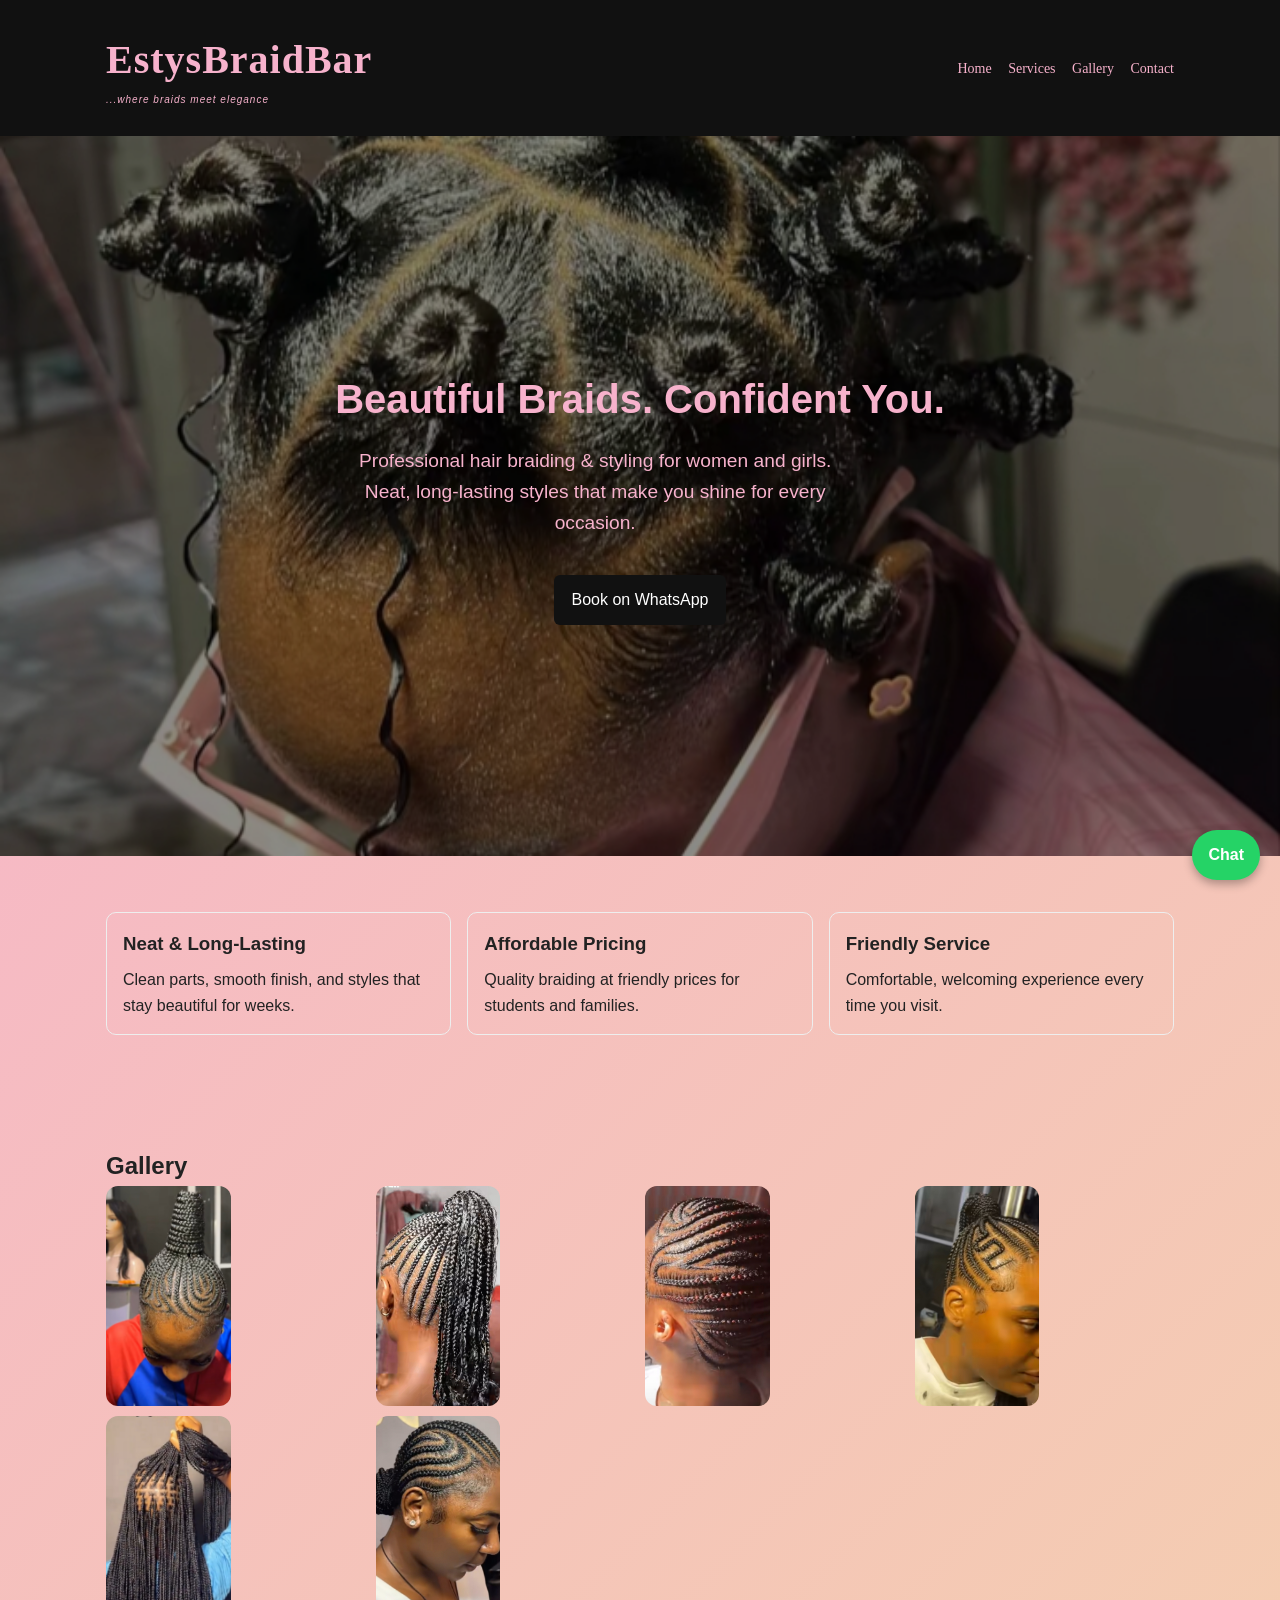
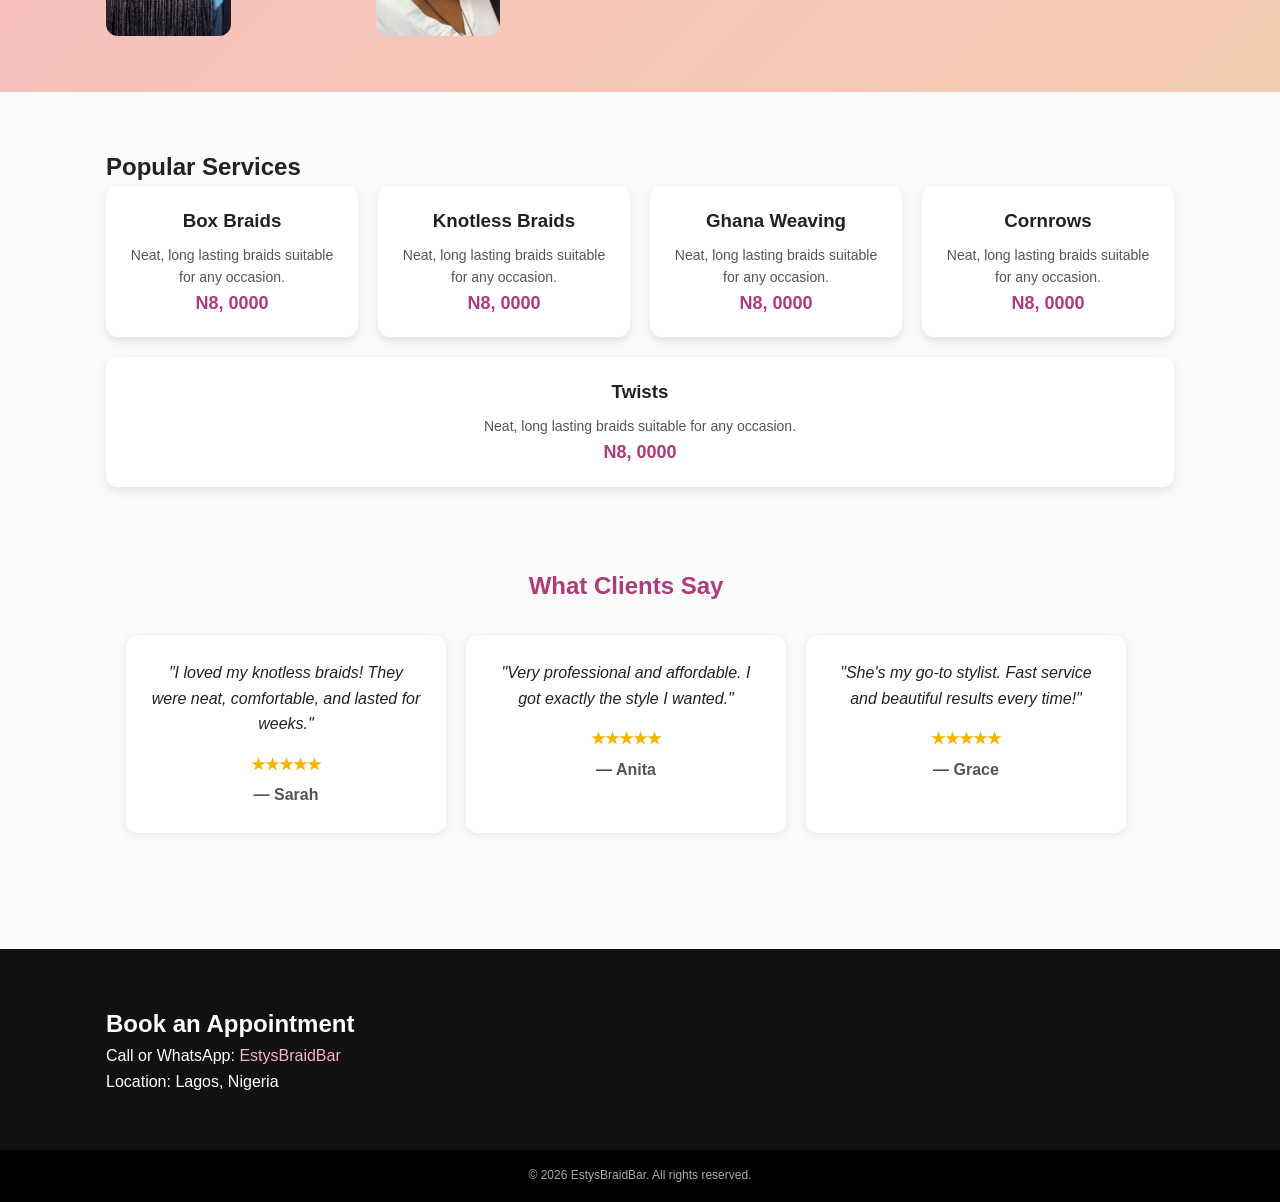
==== index.html @ 91875240 "Add files via upload" ====
<!DOCTYPE html>
<html lang="en">
<head>
  <meta charset="UTF-8" />
  <meta name="viewport" content="width=device-width, initial-scale=1.0" />
  <title>EstysBraidBar | Hair Braiding & Styling</title>
  <link rel="stylesheet" href="braid.css" />
</head>
<body>


  <header>
    <div class="container">
      <nav>
        <div class="logo">EstysBraidBar
          <p id="motto"><i>...where braids meet elegance</i></p>
  
        </div>
        
        <div>
          <a href="#home">Home</a>
          <a href="#services">Services</a>
          <a href="#gallery">Gallery</a>
          <a href="#contact">Contact</a>
        </div>
      </nav>
    </div>
  </header>

<main id="home">
  <section class="hero">
    <div class="hero-overlay">
        <h1>Beautiful Braids. Confident You.</h1>
        <p>Professional hair braiding & styling for women and girls. Neat, long‑lasting styles that make you shine for every occasion.</p>
        <a class="cta" href="https://wa.me/2349055944625" target="_blank">Book on WhatsApp</a>
      </div>
  </section>

  <section class="features">
    <div class="container cards">
      <div class="card">
        <h3>Neat & Long‑Lasting</h3>
        <p>Clean parts, smooth finish, and styles that stay beautiful for weeks.</p>
      </div>
      <div class="card">
        <h3>Affordable Pricing</h3>
        <p>Quality braiding at friendly prices for students and families.</p>
      </div>
      <div class="card">
        <h3>Friendly Service</h3>
        <p>Comfortable, welcoming experience every time you visit.</p>
      </div>
    </div>
  </section>

  <section id="gallery" class="gallery">
    <div class="container">
      <h2>Gallery</h2>
      <div class="gallery-grid">
        <img src="gallery1.jpg" alt="Braiding style 1">
  <img src="gallery2.jpg" alt="Braiding style 2">
  <img src="gallery3.jpg" alt="Braiding style 3">
  <img src="gallery4.jpg" alt="Braiding style 4">
  <img src="gallery5.jpg" alt="Braiding style 5">
  <img src="gallery6.jpg" alt="Braiding style 6">
      </div>
    </div>
  </section>

  <section id="services" class="services">
    <div class="container">
      <h2>Popular Services</h2>
    <div class="services-grid">
      <div class="service-card">
        <h3>Box Braids</h3>
        <p>Neat, long lasting braids suitable for any occasion.</p>
        <strong>N8, 0000</strong>
      </div>

      <div class="service-card">
        <h3>Knotless Braids</h3>
        <p>Neat, long lasting braids suitable for any occasion.</p>
        <strong>N8, 0000</strong>
      </div>

      <div class="service-card">
        <h3>Ghana Weaving</h3>
        <p>Neat, long lasting braids suitable for any occasion.</p>
        <strong>N8, 0000</strong>
      </div>

      <div class="service-card">
        <h3>Cornrows</h3>
        <p>Neat, long lasting braids suitable for any occasion.</p>
        <strong>N8, 0000</strong>
      </div>

      <div class="service-card">
        <h3>Twists</h3>
        <p>Neat, long lasting braids suitable for any occasion.</p>
        <strong>N8, 0000</strong>
      </div>

      <section id="testimonials" class="testimonials">
        <h2>What Clients Say</h2>
    
        <div class="testimonial-grid">
    
            <div class="testimonial-card">
                <p>
                    "I loved my knotless braids! They were neat, comfortable,
                    and lasted for weeks."
                </p>
                <h4>★★★★★</h4>
                <span>— Sarah</span>
            </div>
    
            <div class="testimonial-card">
                <p>
                    "Very professional and affordable. I got exactly the style
                    I wanted."
                </p>
                <h4>★★★★★</h4>
                <span>— Anita</span>
            </div>
    
            <div class="testimonial-card">
                <p>
                    "She's my go-to stylist. Fast service and beautiful results every time!"
                </p>
                <h4>★★★★★</h4>
                <span>— Grace</span>
            </div>
    
        </div>
    </section>

    </div>
  </section>

  <section id="contact" class="contact">
    <div class="container">
      <h2>Book an Appointment</h2>
      <p>Call or WhatsApp: <a href="https://wa.me/2349055944625">EstysBraidBar</a></p>
      <p>Location: Lagos, Nigeria</p>
    </div>
  </section>
</main>

<footer>
  <p>© 2026 EstysBraidBar. All rights reserved.</p>
</footer>

<script src="script.js"></script>
<a href="https://wa.me/2349055944625?text=Hello%20EstysBraidBar!%20I%20would%20like%20to%20book%20a%20braiding%20appointment."
  class="whatsapp-float"
  target="_blank">
Chat
</a>
</body>
</html>
---- braid.css ----
/* Lightweight inline styles so it works immediately. You can move this to style.css later */
    *{
        box-sizing:border-box;
        margin:0;padding:0;
        font-family:Arial, Helvetica, sans-serif
    }
    body{
        background:linear-gradient(135deg,#f7b2cc,#f3d7a6);
        color:#222;
        line-height:1.6
    }
    header{
        background:#111;
        color:#f7b2cc;
        padding:12px 16px;
        position:sticky;
        top:0
    }
    .container{
        max-width:1100px;
        margin:auto;
        padding:16px
    }
    nav{
        display:flex;
        align-items:center;
        justify-content:space-between;
    }
    nav a{
        color:#f7b2cc;
        text-decoration:none;
        margin-left:12px;
        font-size:14px;
        font-family: 'Playfair Display',Georgia, serif;
    }
    nav a:hover{
        color:#fff;
    }
    @media (max-width: 768px){
        .hero{
            height: 60vh;
        }
    
        .hero-overlay h1{
            font-size: 2rem;
        }
    
        .hero-overlay p{
            font-size: 1rem;
        }
    }
    .logo{
        font-family: 'Playfair Display',Georgia, serif;
        font-size: 40px;
        font-weight:bold;
        letter-spacing:1px
    }
    #motto{
        font-weight:normal;
        font-size:10px;
    }

    .hero{
        height: 80vh;
        background-image: url("heroimg.jpg");
        background-size: cover;
        background-position: center;
        display: flex;
        justify-content: center;
        align-items: center;
        text-align: center;
        position: relative;
    }
    .hero::before{
        content: "";
        position: absolute;
        inset: 0;
        background: rgba(0,0,0,0.45);
    }
    .hero-overlay{
        position: relative;
        color: #f7b2cc;
        z-index: 1;
        padding: 20px;
    }
    
    .hero-overlay h1{
        font-size: 3rem;
        margin-bottom: 15px;
    }
    
    .hero-overlay p{
        font-size: 1.2rem;
        margin-bottom: 25px;
    }
    .hero-inner{
        display:grid;
        grid-template-columns:1fr;
        gap:24px;
        align-items:center
    }
    .hero h1{
        font-size:32px
    }
    .hero p{
        max-width:520px
    }
    .cta{
        display:inline-block;
        background:#111;
        color:#fff;
        padding:12px 18px;
        border-radius:6px;
        text-decoration:none;
        margin-top:12px
    }

    .features{
        padding:40px 16px
    }
    .cards{
        display:grid;
        grid-template-columns:repeat(auto-fit,minmax(220px,1fr));
        gap:16px
    }
    .card{
        border:1px solid #eee;border-radius:10px;padding:16px}
    .card h3{
        margin-bottom:8px
    }

    .services{
        background:#fafafa;
        padding:40px 16px
    }
    .services ul{
        list-style:none;
        display:grid;
        grid-template-columns:repeat(auto-fit,minmax(220px,1fr));
        gap:12px
    }
    .services li{
        background:#fff;
        border:1px solid #eee;
        border-radius:8px;
        padding:12px;
    }
    .services-grid{
        display: flex;
        flex-wrap: wrap;
        gap: 20px;
    }
    .service-card{
        flex: 1 1 220px;
        background: #fff;
        padding: 20px;
        border-radius: 12px;
        box-shadow: 0 4px 10px rgba(0,0,0,0.1);
        text-align: center;
    }
    .service-card h3{
        margin: 0 0 8px;
    }
    .service-card p{
        font-size: 14px;
        color: #555;
    }
    .service-card strong{
        font-size: 18px;
        color: #b03a7c;
    }
    .gallery{
        padding:40px 16px
    }
    .gallery-grid{
        display:grid;
        grid-template-columns:repeat(auto-fit,minmax(120px,1fr));
        gap:10px
    }
    .gallery-grid img{
        width: 100%;
        border-radius: 12px;
        object-fit: cover;
        height:220px;
      }
      .gallery-grid img:hover{
        transform: scale(1.03);
        transition: 0.3s;
      }      
    .ph{
        background:#ddd;
        border-radius:8px;
        height:120px;
        display:flex;align-items:center;
        justify-content:center;
        font-size:12px;color:#555
    }

    .contact{
        background:#111;
        color:#fff;
        padding:40px 16px
    }
    .contact a{
        color:#f7b2cc;
        text-decoration:none
    }
    footer{
        background:#000;
        color:#aaa;
        text-align:center;
        padding:16px;
        font-size:12px;
    }

    @media(min-width:768px){
      .hero-inner{
        grid-template-columns:1.2fr 1fr
    }
      .hero h1{
        font-size:40px
    }
    }
    .whatsapp-float{
        position: fixed;
        bottom: 20px;
        right: 20px;
        background: #25D366;
        color: #fff;
        padding: 12px 16px;
        border-radius: 50px;
        text-decoration: none;
        font-weight: bold;
        box-shadow: 0 4px 10px rgba(0,0,0,0.3);
        z-index: 999;
    }
    .whatsapp-float:hover{
        opacity: 0.9;
    }
    .testimonials{
        padding:60px 20px;
        text-align:center;
        background:#fafafa;
    }
    
    .testimonials h2{
        margin-bottom:30px;
        color:#b03a7c;
    }
    
    .testimonial-grid{
        display:grid;
        grid-template-columns:repeat(auto-fit, minmax(250px, 1fr));
        gap:20px;
        max-width:1000px;
        margin:auto;
    }
    
    .testimonial-card{
        background:white;
        padding:25px;
        border-radius:12px;
        box-shadow:0 2px 10px rgba(0,0,0,0.08);
    }
    
    .testimonial-card p{
        font-style:italic;
        line-height:1.6;
    }
    
    .testimonial-card h4{
        color:#f4b400;
        margin:15px 0 5px;
    }
    
    .testimonial-card span{
        font-weight:bold;
        color:#555;
    }
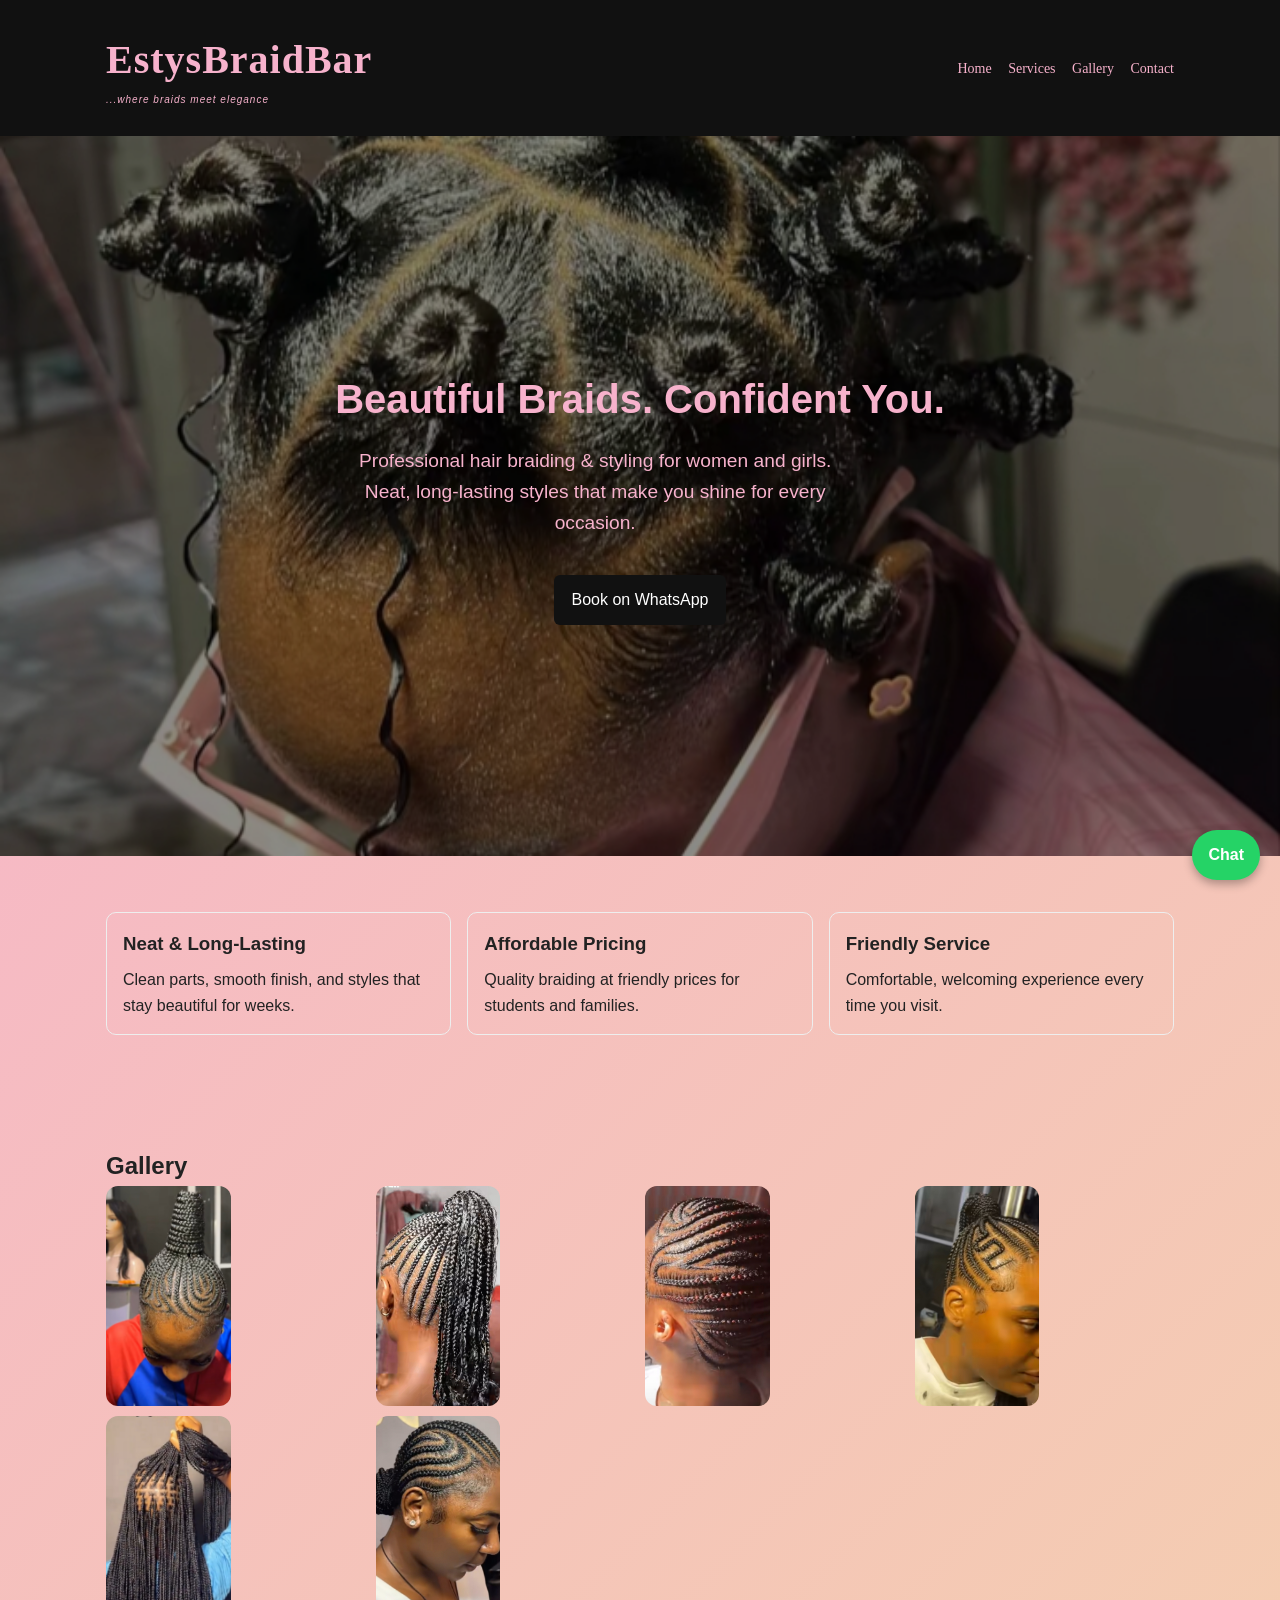
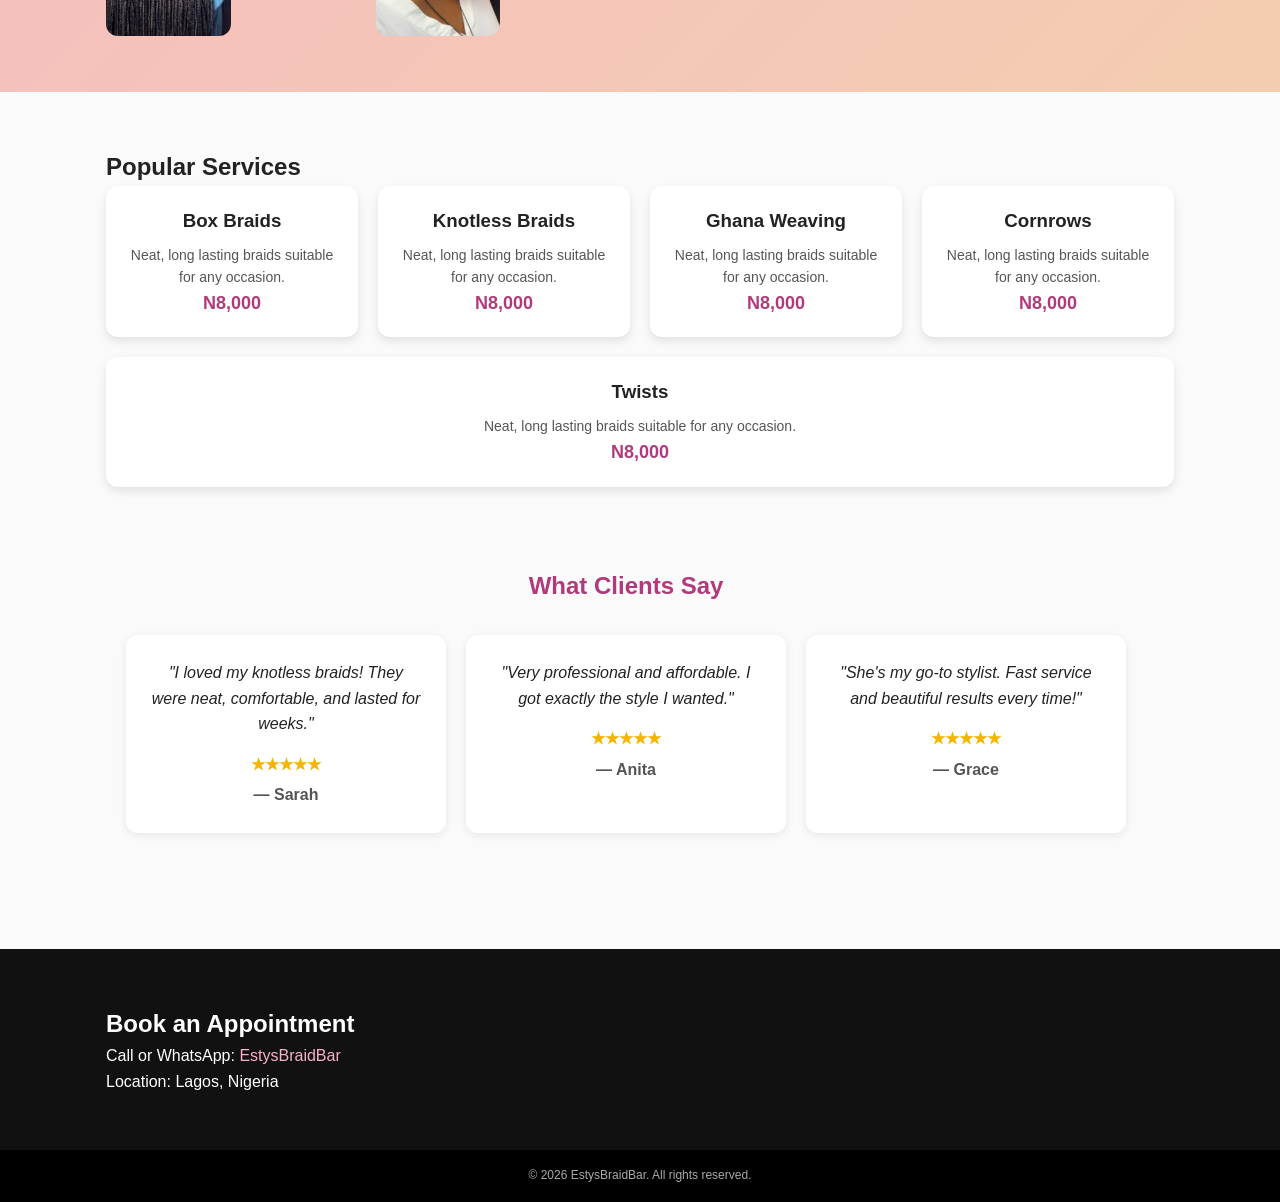
==== commit 16a80a4f: "Update index.html" ====
--- a/index.html
+++ b/index.html
@@ -74,31 +74,31 @@
       <div class="service-card">
         <h3>Box Braids</h3>
         <p>Neat, long lasting braids suitable for any occasion.</p>
-        <strong>N8, 0000</strong>
+        <strong>N8,000</strong>
       </div>
 
       <div class="service-card">
         <h3>Knotless Braids</h3>
         <p>Neat, long lasting braids suitable for any occasion.</p>
-        <strong>N8, 0000</strong>
+        <strong>N8,000</strong>
       </div>
 
       <div class="service-card">
         <h3>Ghana Weaving</h3>
         <p>Neat, long lasting braids suitable for any occasion.</p>
-        <strong>N8, 0000</strong>
+        <strong>N8,000</strong>
       </div>
 
       <div class="service-card">
         <h3>Cornrows</h3>
         <p>Neat, long lasting braids suitable for any occasion.</p>
-        <strong>N8, 0000</strong>
+        <strong>N8,000</strong>
       </div>
 
       <div class="service-card">
         <h3>Twists</h3>
         <p>Neat, long lasting braids suitable for any occasion.</p>
-        <strong>N8, 0000</strong>
+        <strong>N8,000</strong>
       </div>
 
       <section id="testimonials" class="testimonials">
